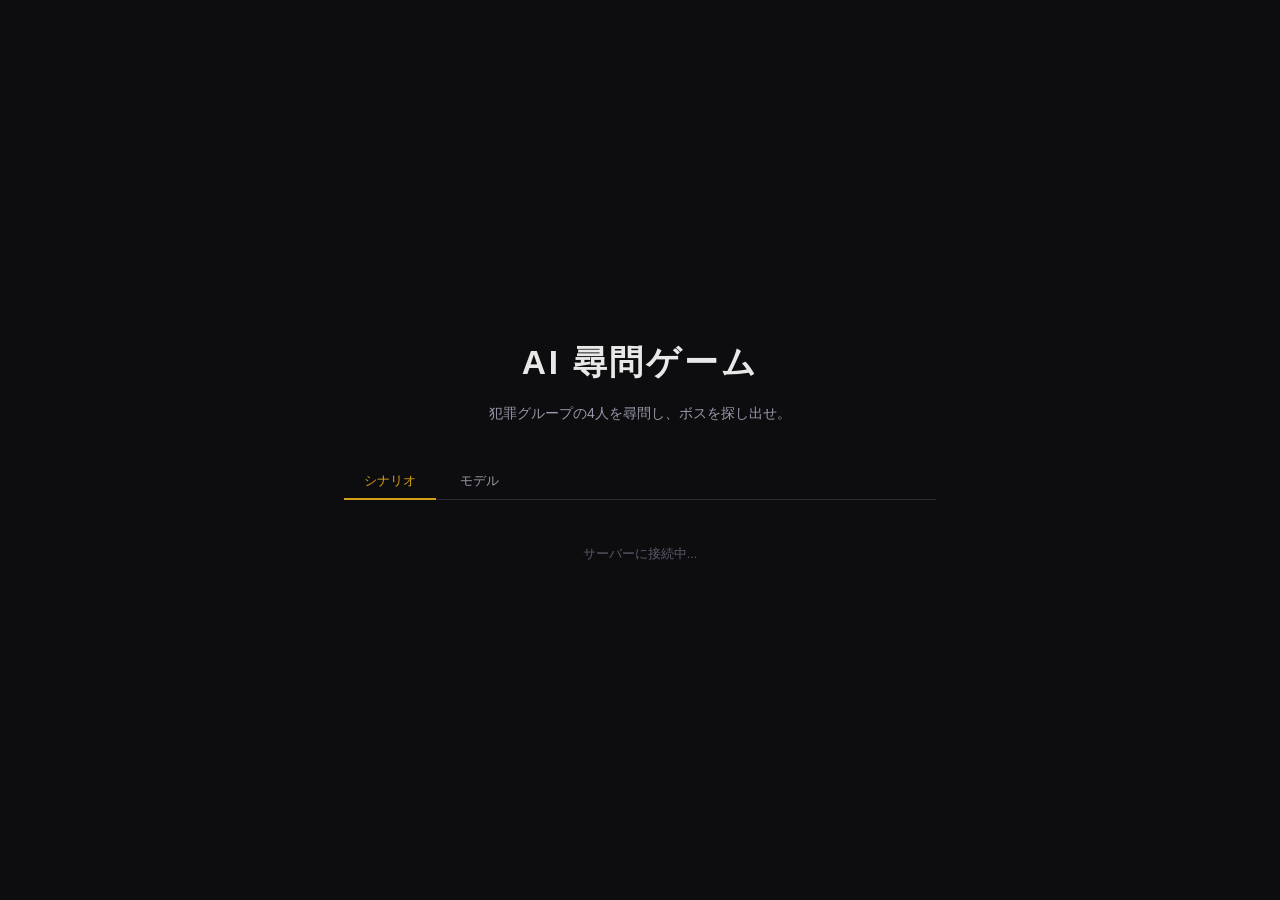
==== electron/src/renderer/game.html @ 7611ef4a "初期ファイル" ====
<!doctype html>
<html lang="ja">
  <head>
    <meta charset="UTF-8" />
    <meta name="viewport" content="width=device-width, initial-scale=1.0" />
    <title>AI 尋問ゲーム</title>
    <link rel="stylesheet" href="./game.css" />
  </head>
  <body>
    <!-- シナリオ選択画面 -->
    <div id="scenarioScreen" class="screen">
      <div class="scenario-container">
        <h1 class="game-title">AI 尋問ゲーム</h1>
        <p class="game-subtitle">犯罪グループの4人を尋問し、ボスを探し出せ。</p>

        <div class="tab-bar">
          <button class="tab-btn active" data-tab="scenarios">シナリオ</button>
          <button class="tab-btn" data-tab="models">モデル</button>
        </div>

        <div id="tabScenarios" class="tab-panel">
          <div id="scenarioList" class="scenario-list"></div>
        </div>

        <div id="tabModels" class="tab-panel hidden">
          <div id="modelList" class="model-list"></div>
        </div>

        <div id="loadingMsg" class="loading-msg">サーバーに接続中...</div>
      </div>
    </div>

    <!-- 尋問メイン画面 -->
    <div id="gameScreen" class="screen hidden">
      <header class="game-header">
        <div class="header-left">
          <span id="scenarioTitle" class="scenario-badge"></span>
        </div>
        <div class="header-right">
          <button id="accuseBtn" class="accuse-btn">ボスを指名する</button>
          <button id="restartBtn" class="restart-btn">やり直す</button>
        </div>
      </header>

      <div class="game-layout">
        <!-- 左: 容疑者リスト -->
        <aside class="suspect-panel">
          <h2>容疑者</h2>
          <div id="suspectList" class="suspect-list"></div>
        </aside>

        <!-- 右: 尋問室 -->
        <main class="interrogation-panel">
          <div class="interrogation-header">
            <div class="header-name-row">
              <span id="currentSuspectName" class="current-name">容疑者を選択してください</span>
              <span id="currentSuspectOccupation" class="current-occ"></span>
            </div>
            <div id="suspectProfile" class="suspect-profile hidden">
              <div class="profile-with-image">
                <div id="suspectImageContainer" class="suspect-image-container">
                  <img id="suspectImage" class="suspect-image hidden" src="" alt="" />
                  <div id="suspectImagePlaceholder" class="suspect-image-placeholder">
                    <div class="image-loading-spinner"></div>
                    <span>画像生成中...</span>
                  </div>
                </div>
                <div class="profile-details">
                  <div class="profile-row">
                    <span class="profile-label">経歴</span>
                    <span id="profileBackground" class="profile-value"></span>
                  </div>
                  <div class="profile-row">
                    <span class="profile-label">アリバイ</span>
                    <span id="profileAlibi" class="profile-value alibi-text"></span>
                  </div>
                </div>
              </div>
            </div>
          </div>
          <div id="chatLog" class="chat-log"></div>
          <div class="input-area">
            <textarea
              id="messageInput"
              class="message-input"
              placeholder="質問を入力してください..."
              rows="2"
              disabled
            ></textarea>
            <button id="sendBtn" class="send-btn" disabled>送信</button>
          </div>
        </main>
      </div>
    </div>

    <!-- 指名モーダル -->
    <div id="accuseModal" class="modal hidden">
      <div class="modal-box">
        <h2>ボスを指名する</h2>
        <p>誰がボスだと思いますか？</p>
        <div id="accuseList" class="accuse-list"></div>
        <button id="cancelAccuseBtn" class="cancel-btn">キャンセル</button>
      </div>
    </div>

    <!-- 結果モーダル -->
    <div id="resultModal" class="modal hidden">
      <div class="modal-box result-box">
        <div id="resultIcon" class="result-icon"></div>
        <h2 id="resultTitle"></h2>
        <p id="resultMessage"></p>
        <button id="playAgainBtn" class="play-again-btn">もう一度プレイ</button>
      </div>
    </div>

    <script src="./game.js"></script>
  </body>
</html>
---- electron/src/renderer/game.css ----
/* ===== リセット & ベース ===== */
*, *::before, *::after {
  box-sizing: border-box;
  margin: 0;
  padding: 0;
}

:root {
  --bg-dark: #0d0d0f;
  --bg-panel: #141418;
  --bg-card: #1c1c22;
  --bg-hover: #24242c;
  --bg-active: #2a2a35;
  --accent: #c0392b;
  --accent-hover: #e74c3c;
  --accent-gold: #d4a017;
  --text-primary: #e8e8e8;
  --text-secondary: #9999aa;
  --text-muted: #5a5a6a;
  --border: #2a2a35;
  --border-light: #3a3a48;
  --user-bubble: #1a2a3a;
  --suspect-bubble: #1e1e28;
  --radius: 8px;
  --font: 'Hiragino Kaku Gothic ProN', 'Meiryo', 'Yu Gothic', sans-serif;
}

html, body {
  height: 100%;
  background: var(--bg-dark);
  color: var(--text-primary);
  font-family: var(--font);
  font-size: 14px;
  line-height: 1.6;
}

/* ===== スクリーン共通 ===== */
.screen {
  width: 100%;
  height: 100vh;
  display: flex;
}

.hidden {
  display: none !important;
}

/* ===== タブ ===== */
.tab-bar {
  display: flex;
  gap: 4px;
  margin-bottom: 20px;
  border-bottom: 1px solid var(--border);
  padding-bottom: 0;
}

.tab-btn {
  background: transparent;
  border: none;
  border-bottom: 2px solid transparent;
  color: var(--text-secondary);
  font-size: 0.92rem;
  font-family: var(--font);
  padding: 8px 20px;
  cursor: pointer;
  transition: color 0.15s, border-color 0.15s;
  margin-bottom: -1px;
}

.tab-btn:hover {
  color: var(--text-primary);
}

.tab-btn.active {
  color: var(--accent-gold);
  border-bottom-color: var(--accent-gold);
}

.tab-panel {
  width: 100%;
}

/* ===== モデルカード ===== */
.model-list {
  display: flex;
  flex-direction: column;
  gap: 10px;
}

.model-card {
  background: var(--bg-card);
  border: 1px solid var(--border);
  border-radius: var(--radius);
  padding: 14px 18px;
  display: flex;
  align-items: center;
  gap: 14px;
  transition: border-color 0.15s, background 0.15s;
}

.model-card.is-active {
  border-color: var(--accent-gold);
}

.model-card.is-switchable {
  cursor: pointer;
}

.model-card.is-switchable:hover {
  background: var(--bg-hover);
  border-color: var(--border-light);
}

.model-card.is-active.is-switchable:hover {
  border-color: var(--accent-gold);
}

.model-info {
  flex: 1;
  text-align: left;
}

.model-name {
  font-size: 0.92rem;
  font-weight: 600;
  color: var(--text-primary);
  margin-bottom: 3px;
}

.model-desc {
  font-size: 0.78rem;
  color: var(--text-secondary);
  margin-bottom: 4px;
}

.model-meta {
  font-size: 0.72rem;
  color: var(--text-muted);
}

.model-badge {
  flex-shrink: 0;
  font-size: 0.75rem;
  font-weight: 600;
  padding: 4px 10px;
  border-radius: 20px;
  white-space: nowrap;
}

.model-badge.active {
  background: rgba(212, 160, 23, 0.15);
  color: var(--accent-gold);
  border: 1px solid var(--accent-gold);
}

.model-badge.available {
  background: rgba(192, 57, 43, 0.1);
  color: var(--accent);
  border: 1px solid var(--accent);
}

.model-badge.unavailable {
  background: transparent;
  color: var(--text-muted);
  border: 1px solid var(--border);
}

.model-badge.switching {
  background: rgba(255,255,255,0.05);
  color: var(--text-muted);
  border: 1px solid var(--border);
}

/* ===== シナリオ選択画面 ===== */
.scenario-container {
  margin: auto;
  width: 100%;
  max-width: 640px;
  padding: 48px 24px;
  text-align: center;
}

.game-title {
  font-size: 2.4rem;
  font-weight: 700;
  color: var(--text-primary);
  letter-spacing: 0.08em;
  margin-bottom: 12px;
}

.game-subtitle {
  color: var(--text-secondary);
  font-size: 1rem;
  margin-bottom: 40px;
}

.scenario-list {
  display: flex;
  flex-direction: column;
  gap: 16px;
}

.scenario-card {
  background: var(--bg-card);
  border: 1px solid var(--border);
  border-radius: var(--radius);
  padding: 20px 24px;
  text-align: left;
  cursor: pointer;
  transition: border-color 0.15s, background 0.15s;
}

.scenario-card:hover {
  border-color: var(--accent);
  background: var(--bg-hover);
}

.scenario-card h3 {
  font-size: 1.1rem;
  color: var(--accent-gold);
  margin-bottom: 8px;
}

.scenario-card p {
  font-size: 0.88rem;
  color: var(--text-secondary);
  line-height: 1.5;
}

.loading-msg {
  margin-top: 24px;
  color: var(--text-muted);
  font-size: 0.9rem;
}

/* ===== ゲームヘッダー ===== */
.game-header {
  position: fixed;
  top: 0;
  left: 0;
  right: 0;
  height: 52px;
  background: var(--bg-panel);
  border-bottom: 1px solid var(--border);
  display: flex;
  align-items: center;
  justify-content: space-between;
  padding: 0 20px;
  z-index: 100;
}

.scenario-badge {
  font-size: 0.9rem;
  color: var(--accent-gold);
  font-weight: 600;
  letter-spacing: 0.05em;
}

.header-right {
  display: flex;
  gap: 10px;
}

.accuse-btn {
  background: var(--accent);
  color: #fff;
  border: none;
  border-radius: var(--radius);
  padding: 7px 18px;
  font-size: 0.88rem;
  font-weight: 600;
  cursor: pointer;
  transition: background 0.15s;
}

.accuse-btn:hover {
  background: var(--accent-hover);
}

.restart-btn {
  background: transparent;
  color: var(--text-secondary);
  border: 1px solid var(--border-light);
  border-radius: var(--radius);
  padding: 7px 14px;
  font-size: 0.88rem;
  cursor: pointer;
  transition: color 0.15s, border-color 0.15s;
}

.restart-btn:hover {
  color: var(--text-primary);
  border-color: var(--text-muted);
}

/* ===== ゲームレイアウト ===== */
#gameScreen {
  flex-direction: column;
}

.game-layout {
  display: flex;
  height: 100vh;
  padding-top: 52px;
}

/* ===== 容疑者パネル ===== */
.suspect-panel {
  width: 220px;
  flex-shrink: 0;
  background: var(--bg-panel);
  border-right: 1px solid var(--border);
  padding: 20px 12px;
  overflow-y: auto;
}

.suspect-panel h2 {
  font-size: 0.78rem;
  text-transform: uppercase;
  letter-spacing: 0.1em;
  color: var(--text-muted);
  margin-bottom: 12px;
  padding: 0 8px;
}

.suspect-list {
  display: flex;
  flex-direction: column;
  gap: 6px;
}

.suspect-item {
  background: var(--bg-card);
  border: 1px solid var(--border);
  border-radius: var(--radius);
  padding: 10px 12px;
  cursor: pointer;
  transition: border-color 0.15s, background 0.15s;
}

.suspect-item:hover {
  background: var(--bg-hover);
  border-color: var(--border-light);
}

.suspect-item.active {
  border-color: var(--accent);
  background: var(--bg-active);
}

.suspect-item .s-name {
  font-size: 0.92rem;
  font-weight: 600;
  color: var(--text-primary);
  margin-bottom: 2px;
}

.suspect-item .s-occ {
  font-size: 0.78rem;
  color: var(--text-muted);
}

.suspect-item .s-badge {
  display: inline-block;
  font-size: 0.7rem;
  color: var(--text-muted);
  margin-top: 4px;
}

.suspect-item.has-chat .s-badge::before {
  content: '● ';
  color: var(--accent-gold);
}

/* ===== 尋問パネル ===== */
.interrogation-panel {
  flex: 1;
  display: flex;
  flex-direction: column;
  overflow: hidden;
}

.interrogation-header {
  padding: 14px 20px;
  border-bottom: 1px solid var(--border);
  background: var(--bg-panel);
  display: flex;
  flex-direction: column;
  gap: 10px;
}

.header-name-row {
  display: flex;
  align-items: baseline;
  gap: 12px;
}

.suspect-profile {
  background: var(--bg-card);
  border: 1px solid var(--border);
  border-radius: var(--radius);
  padding: 10px 14px;
}

.profile-with-image {
  display: flex;
  gap: 14px;
  align-items: flex-start;
}

.suspect-image-container {
  flex-shrink: 0;
  width: 240px;
  height: 180px;
  border-radius: var(--radius);
  overflow: hidden;
  background: var(--bg-hover);
  border: 1px solid var(--border-light);
  display: flex;
  align-items: center;
  justify-content: center;
}

.suspect-image {
  width: 100%;
  height: 100%;
  object-fit: cover;
  display: block;
}

.suspect-image-placeholder {
  display: flex;
  flex-direction: column;
  align-items: center;
  gap: 8px;
  color: var(--text-muted);
  font-size: 0.72rem;
  text-align: center;
  padding: 8px;
}

.image-loading-spinner {
  width: 20px;
  height: 20px;
  border: 2px solid var(--border-light);
  border-top-color: var(--accent);
  border-radius: 50%;
  animation: spin 0.8s linear infinite;
}

@keyframes spin {
  to { transform: rotate(360deg); }
}

.profile-details {
  flex: 1;
  display: flex;
  flex-direction: column;
  gap: 5px;
}

.profile-row {
  display: flex;
  gap: 10px;
  font-size: 0.82rem;
  line-height: 1.5;
}

.profile-label {
  flex-shrink: 0;
  width: 52px;
  color: var(--text-muted);
  font-weight: 600;
}

.profile-value {
  color: var(--text-secondary);
}

.alibi-text {
  color: #c0a060;
}

.current-name {
  font-size: 1.05rem;
  font-weight: 700;
  color: var(--text-primary);
}

.current-occ {
  font-size: 0.82rem;
  color: var(--text-secondary);
}

.chat-log {
  flex: 1;
  overflow-y: auto;
  padding: 20px;
  display: flex;
  flex-direction: column;
  gap: 16px;
  background: var(--bg-dark);
}

/* チャットバブル */
.msg {
  display: flex;
  flex-direction: column;
  max-width: 72%;
}

.msg.user {
  align-self: flex-end;
  align-items: flex-end;
}

.msg.suspect {
  align-self: flex-start;
  align-items: flex-start;
}

.msg-label {
  font-size: 0.72rem;
  color: var(--text-muted);
  margin-bottom: 4px;
}

.msg-bubble {
  padding: 10px 14px;
  border-radius: 12px;
  font-size: 0.9rem;
  line-height: 1.6;
  white-space: pre-wrap;
  word-break: break-word;
}

.msg.user .msg-bubble {
  background: var(--user-bubble);
  border: 1px solid #1f3550;
  color: var(--text-primary);
  border-bottom-right-radius: 4px;
}

.msg.suspect .msg-bubble {
  background: var(--suspect-bubble);
  border: 1px solid var(--border-light);
  color: var(--text-primary);
  border-bottom-left-radius: 4px;
}

.msg.suspect .msg-bubble.streaming::after {
  content: '▋';
  animation: blink 0.7s step-end infinite;
}

@keyframes blink {
  50% { opacity: 0; }
}

/* ===== 入力エリア ===== */
.input-area {
  display: flex;
  gap: 10px;
  padding: 14px 20px;
  border-top: 1px solid var(--border);
  background: var(--bg-panel);
}

.message-input {
  flex: 1;
  background: var(--bg-card);
  border: 1px solid var(--border-light);
  border-radius: var(--radius);
  padding: 10px 14px;
  color: var(--text-primary);
  font-family: var(--font);
  font-size: 0.92rem;
  line-height: 1.5;
  resize: none;
  outline: none;
  transition: border-color 0.15s;
}

.message-input:focus {
  border-color: var(--accent);
}

.message-input::placeholder {
  color: var(--text-muted);
}

.message-input:disabled {
  opacity: 0.4;
  cursor: not-allowed;
}

.send-btn {
  background: var(--accent);
  color: #fff;
  border: none;
  border-radius: var(--radius);
  padding: 10px 22px;
  font-size: 0.9rem;
  font-weight: 600;
  cursor: pointer;
  transition: background 0.15s;
  white-space: nowrap;
  align-self: flex-end;
}

.send-btn:hover:not(:disabled) {
  background: var(--accent-hover);
}

.send-btn:disabled {
  opacity: 0.4;
  cursor: not-allowed;
}

/* ===== モーダル ===== */
.modal {
  position: fixed;
  inset: 0;
  background: rgba(0, 0, 0, 0.75);
  display: flex;
  align-items: center;
  justify-content: center;
  z-index: 200;
}

.modal-box {
  background: var(--bg-card);
  border: 1px solid var(--border-light);
  border-radius: 12px;
  padding: 32px;
  width: 100%;
  max-width: 440px;
}

.modal-box h2 {
  font-size: 1.2rem;
  margin-bottom: 8px;
  color: var(--text-primary);
}

.modal-box p {
  color: var(--text-secondary);
  margin-bottom: 20px;
  font-size: 0.9rem;
}

.accuse-list {
  display: flex;
  flex-direction: column;
  gap: 8px;
  margin-bottom: 20px;
}

.accuse-option {
  background: var(--bg-hover);
  border: 1px solid var(--border-light);
  border-radius: var(--radius);
  padding: 12px 16px;
  cursor: pointer;
  text-align: left;
  color: var(--text-primary);
  font-size: 0.92rem;
  transition: border-color 0.15s, background 0.15s;
}

.accuse-option:hover {
  border-color: var(--accent);
  background: var(--bg-active);
}

.accuse-option .opt-name {
  font-weight: 600;
}

.accuse-option .opt-occ {
  font-size: 0.78rem;
  color: var(--text-muted);
  margin-top: 2px;
}

.cancel-btn {
  background: transparent;
  color: var(--text-secondary);
  border: 1px solid var(--border-light);
  border-radius: var(--radius);
  padding: 8px 18px;
  font-size: 0.88rem;
  cursor: pointer;
  transition: color 0.15s;
}

.cancel-btn:hover {
  color: var(--text-primary);
}

/* ===== 結果モーダル ===== */
.result-box {
  text-align: center;
}

.result-icon {
  font-size: 3rem;
  margin-bottom: 16px;
}

#resultTitle {
  font-size: 1.5rem;
  margin-bottom: 12px;
}

#resultMessage {
  margin-bottom: 28px;
  line-height: 1.7;
}

.play-again-btn {
  background: var(--accent);
  color: #fff;
  border: none;
  border-radius: var(--radius);
  padding: 12px 32px;
  font-size: 0.95rem;
  font-weight: 600;
  cursor: pointer;
  transition: background 0.15s;
}

.play-again-btn:hover {
  background: var(--accent-hover);
}

/* ===== スクロールバー ===== */
::-webkit-scrollbar {
  width: 6px;
}
::-webkit-scrollbar-track {
  background: transparent;
}
::-webkit-scrollbar-thumb {
  background: var(--border-light);
  border-radius: 3px;
}
::-webkit-scrollbar-thumb:hover {
  background: var(--text-muted);
}
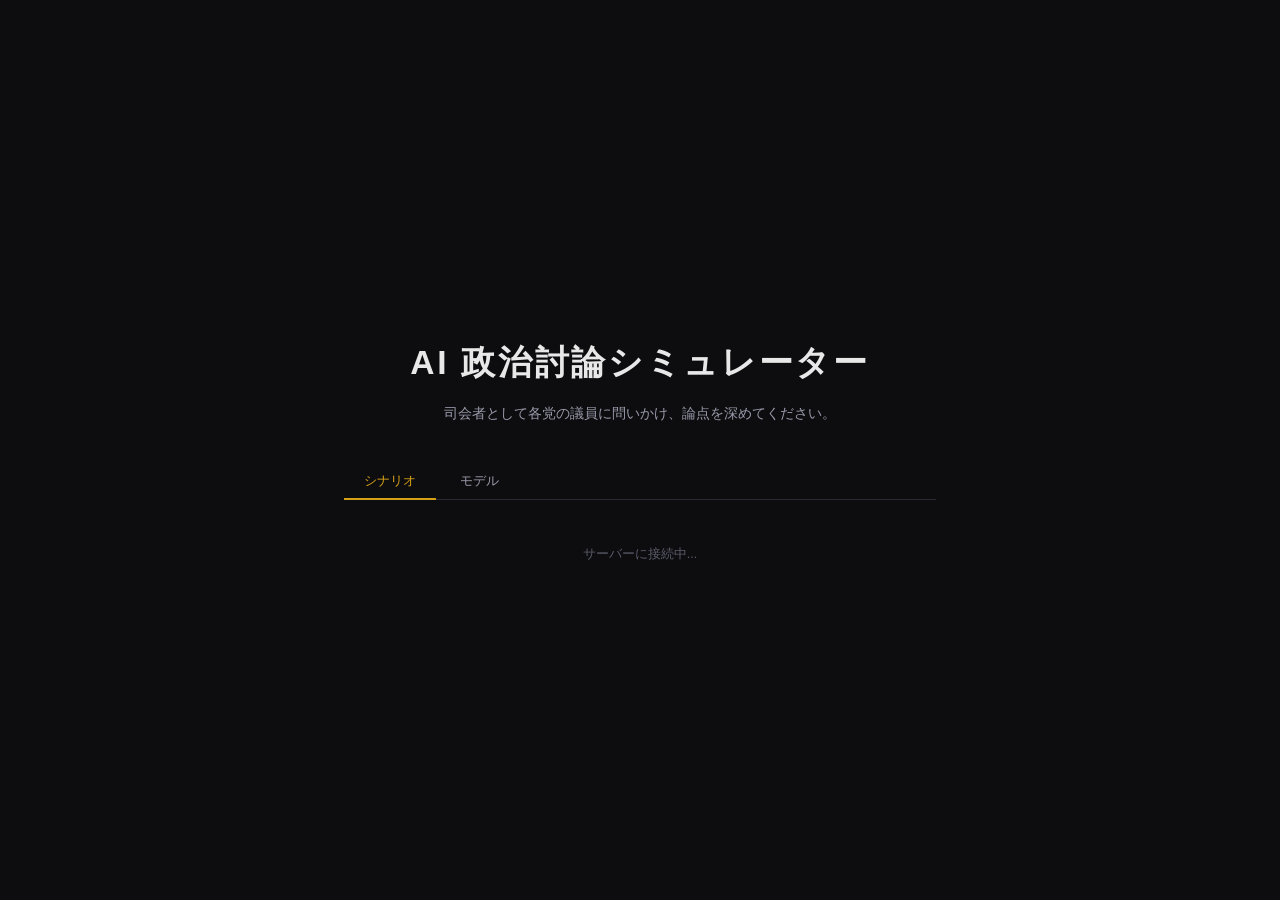
==== commit 60136dd6: "基本構造の構築" ====
--- a/electron/src/renderer/game.html
+++ b/electron/src/renderer/game.html
@@ -3,15 +3,15 @@
   <head>
     <meta charset="UTF-8" />
     <meta name="viewport" content="width=device-width, initial-scale=1.0" />
-    <title>AI 尋問ゲーム</title>
+    <title>AI 政治討論シミュレーター</title>
     <link rel="stylesheet" href="./game.css" />
   </head>
   <body>
     <!-- シナリオ選択画面 -->
     <div id="scenarioScreen" class="screen">
       <div class="scenario-container">
-        <h1 class="game-title">AI 尋問ゲーム</h1>
-        <p class="game-subtitle">犯罪グループの4人を尋問し、ボスを探し出せ。</p>
+        <h1 class="game-title">AI 政治討論シミュレーター</h1>
+        <p class="game-subtitle">司会者として各党の議員に問いかけ、論点を深めてください。</p>
 
         <div class="tab-bar">
           <button class="tab-btn active" data-tab="scenarios">シナリオ</button>
@@ -30,30 +30,29 @@
       </div>
     </div>
 
-    <!-- 尋問メイン画面 -->
+    <!-- 討論メイン画面 -->
     <div id="gameScreen" class="screen hidden">
       <header class="game-header">
         <div class="header-left">
           <span id="scenarioTitle" class="scenario-badge"></span>
         </div>
         <div class="header-right">
-          <button id="accuseBtn" class="accuse-btn">ボスを指名する</button>
           <button id="restartBtn" class="restart-btn">やり直す</button>
         </div>
       </header>
 
       <div class="game-layout">
-        <!-- 左: 容疑者リスト -->
+        <!-- 左: 登壇者リスト -->
         <aside class="suspect-panel">
-          <h2>容疑者</h2>
+          <h2>登壇議員</h2>
           <div id="suspectList" class="suspect-list"></div>
         </aside>
 
-        <!-- 右: 尋問室 -->
+        <!-- 右: 討論エリア -->
         <main class="interrogation-panel">
           <div class="interrogation-header">
             <div class="header-name-row">
-              <span id="currentSuspectName" class="current-name">容疑者を選択してください</span>
+              <span id="currentSuspectName" class="current-name">議員を選択してください</span>
               <span id="currentSuspectOccupation" class="current-occ"></span>
             </div>
             <div id="suspectProfile" class="suspect-profile hidden">
@@ -67,11 +66,11 @@
                 </div>
                 <div class="profile-details">
                   <div class="profile-row">
-                    <span class="profile-label">経歴</span>
+                    <span class="profile-label">プロフィール</span>
                     <span id="profileBackground" class="profile-value"></span>
                   </div>
                   <div class="profile-row">
-                    <span class="profile-label">アリバイ</span>
+                    <span class="profile-label">党の立場</span>
                     <span id="profileAlibi" class="profile-value alibi-text"></span>
                   </div>
                 </div>
@@ -83,7 +82,7 @@
             <textarea
               id="messageInput"
               class="message-input"
-              placeholder="質問を入力してください..."
+              placeholder="司会者として質問を入力してください..."
               rows="2"
               disabled
             ></textarea>
@@ -93,26 +92,6 @@
       </div>
     </div>
 
-    <!-- 指名モーダル -->
-    <div id="accuseModal" class="modal hidden">
-      <div class="modal-box">
-        <h2>ボスを指名する</h2>
-        <p>誰がボスだと思いますか？</p>
-        <div id="accuseList" class="accuse-list"></div>
-        <button id="cancelAccuseBtn" class="cancel-btn">キャンセル</button>
-      </div>
-    </div>
-
-    <!-- 結果モーダル -->
-    <div id="resultModal" class="modal hidden">
-      <div class="modal-box result-box">
-        <div id="resultIcon" class="result-icon"></div>
-        <h2 id="resultTitle"></h2>
-        <p id="resultMessage"></p>
-        <button id="playAgainBtn" class="play-again-btn">もう一度プレイ</button>
-      </div>
-    </div>
-
     <script src="./game.js"></script>
   </body>
 </html>
